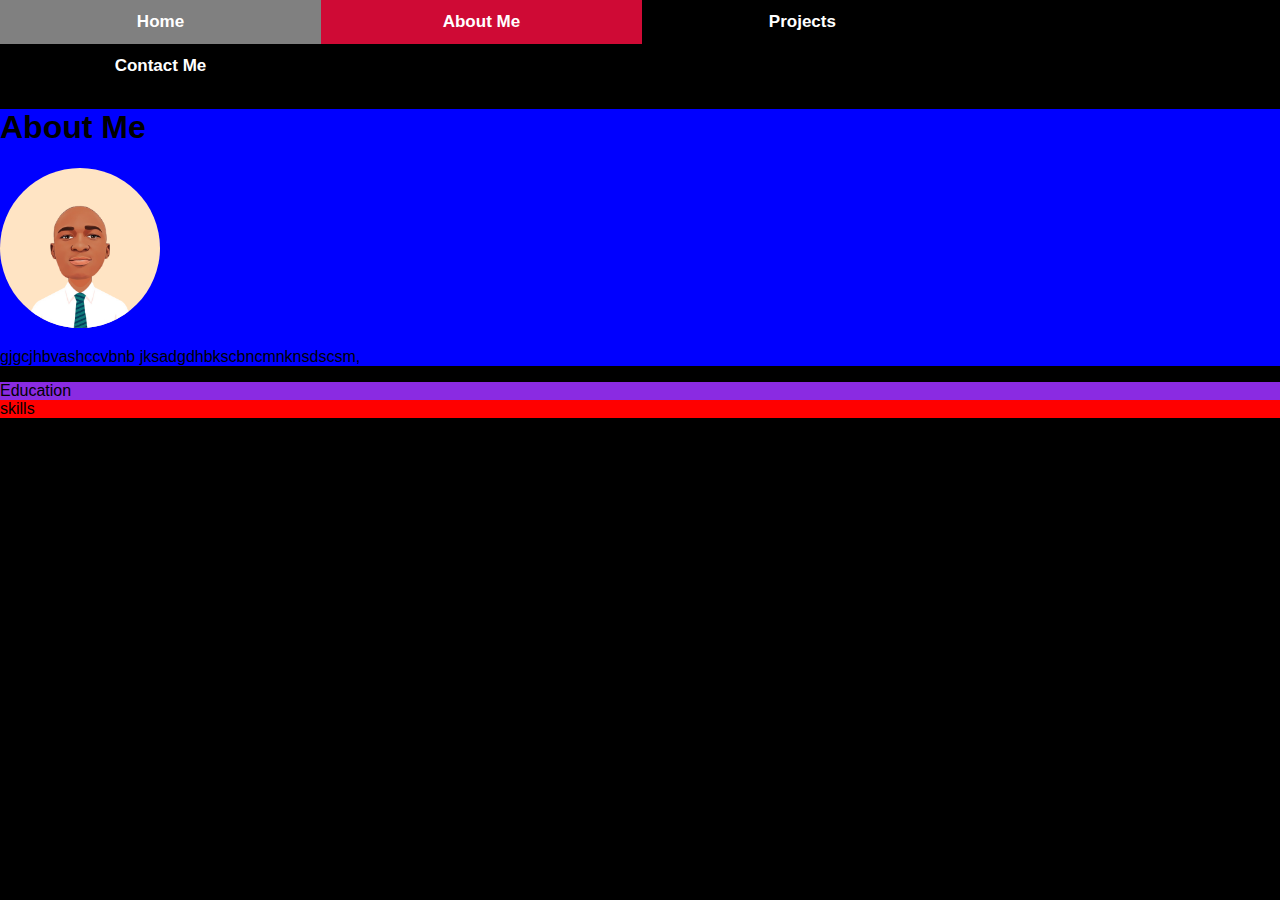
==== about.html @ 5c8c2061 "First commit" ====
<!DOCTYPE html>
<html lang="en">

<head>
    <meta charset="UTF-8">
    <meta http-equiv="X-UA-Compatible" content="IE=edge">
    <meta name="viewport" content="width=device-width, initial-scale=1.0">
    <title>About Me</title>
    <link rel="stylesheet" href="style.css">
    <link rel="icon" href="favicon.ico">
</head>

<body>
    <div class="navbar">
        <a href="index.html">Home</a>
        <a class="active" href="about.html">About Me</a>
        <a href="projects.html">Projects</a>
        <a href="contact.html">Contact Me</a>
    </div>
    <div class="aboutMeheader">
        <h1>About Me</h1>
        <img class="aboutpicture" src="toonmecom_2-re.png" alt="myself-img">

<p>gjgcjhbvashccvbnb jksadgdhbkscbncmnknsdscsm,</p>
    </div>

    <div class="Education">
        Education
    </div>
    
    <div class="skills">
        skills

    </div>


</body>

</html>
---- style.css ----
body {
    background-color: black;

    /* font-family: 'Franklin Gothic Medium', 'Arial Narrow', Arial, sans-serif; */
    font-family: 'Segoe UI', Tahoma, Geneva, Verdana, sans-serif;
    margin: 0;
}

/* Style the navigation menu */
.navbar {
    /* width: 70%; */
    /* background-color: #555; */
    overflow: auto;
    font-weight: bold;
}

/* Navigation links */
.navbar a {
    float: left;
    padding: 12px;
    color: white;
    text-decoration: none;
    font-size: 17px;
    width: 23.2%;
    /* Four equal-width links. If you have two links, use 50%, and 33.33% for three links, etc.. */
    text-align: center;
    /* If you want the text to be centered */
}

/* Add a background color on mouse-over */
.navbar a:hover {
    background-color: grey;
}

/* Style the current/active link */
.navbar a.active {
    background-color: hwb(347 4% 19%);
}

button {
    /* Green */
    border-radius: 10px;
    padding: 15px 32px;
    text-align: center;
    text-decoration: none;
    /* text-decoration: none; */
    width: 13em;
    font-size: 15px;
    /* box-shadow: 0 8px 16px 0 rgba(0, 0, 0, 0.2), 0 6px 20px 0 rgba(0, 0, 0, 0.19); */
}

button:hover {
    background-color:  grey;
    /* Green */
}

.picture {
    /* background-color: bisque; */
    width: 40em;
    height: 40em;
    position: absolute;
    margin-left: 40em;
    margin-top: 0em;
}

.aboutpicture {
    background-color: bisque;
    width: 10em;
    height: 10em;
    border-radius: 50%;

}

.aboutMeheader {

    background-color: blue;
}
.Education{
    background-color: blueviolet;
}

.skills {
    background-color: red;

}

.text {
    /* background-color: #4CAF50; */
    /* width: 20em;
    height: 20em; */
    position: absolute;
    margin-top: 6em;
    margin-left: 10em;
    color: aliceblue;



}

hr {
    margin-bottom: 5em;
}

.buttoms {
    /* background-color: bisque; */
    margin-left: 10em;
    margin-top: 20em;
    position: absolute;
}

.name {
    color: hwb(347 4% 19%);
}

.footer {
    background-color: hwb(347 4% 19%);
}

/* Add responsiveness - on screens less than 500px, make the navigation links appear on top of each other, instead of next to each other */
@media screen and (max-width: 500px) {
    .navbar a {
        float: none;
        display: block;
        width: 100%;
        text-align: left;
        /* If you want the text to be left-aligned on small screens */
    }
}
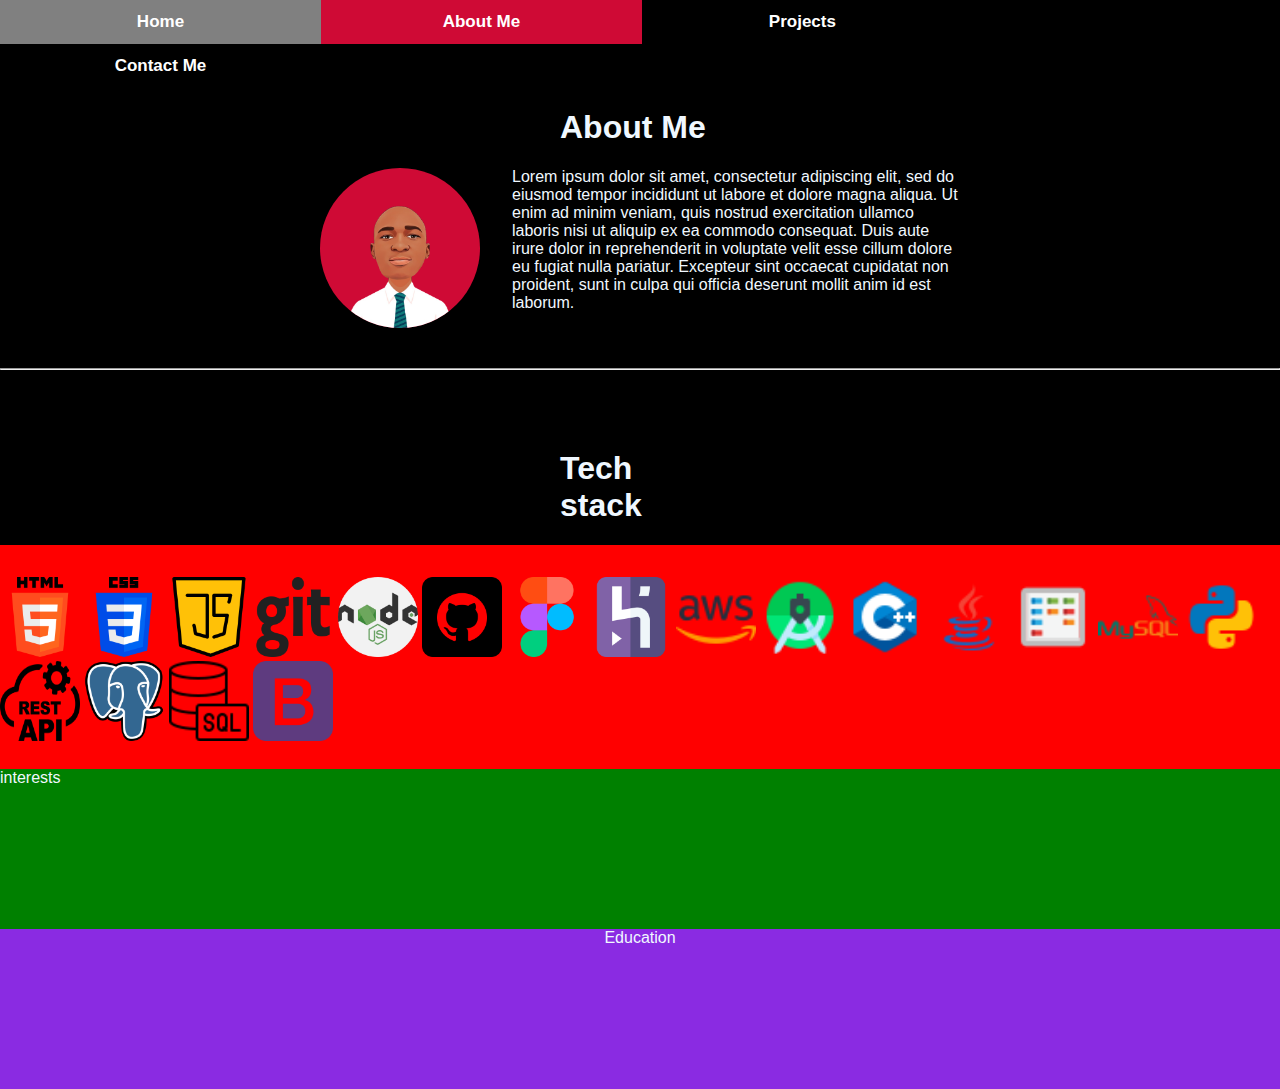
==== commit db750190: "save changes on about me" ====
--- a/about.html
+++ b/about.html
@@ -17,23 +17,52 @@
         <a href="projects.html">Projects</a>
         <a href="contact.html">Contact Me</a>
     </div>
+    <div class="aboutMetext">
+        <h1>About Me</h1>
+    </div>
     <div class="aboutMeheader">
-        <h1>About Me</h1>
-        <img class="aboutpicture" src="toonmecom_2-re.png" alt="myself-img">
+        <img class="aboutpicture" src="toonmecom_2-re.png" alt="myself-img2">
 
-<p>gjgcjhbvashccvbnb jksadgdhbkscbncmnknsdscsm,</p>
+        <p class="paragraph">Lorem ipsum dolor sit amet, consectetur adipiscing elit, sed do eiusmod tempor incididunt
+            ut labore et dolore magna aliqua. Ut enim ad minim veniam, quis nostrud exercitation ullamco laboris nisi ut
+            aliquip ex ea commodo consequat. Duis aute irure dolor in reprehenderit in voluptate velit esse cillum
+            dolore eu fugiat nulla pariatur. Excepteur sint occaecat cupidatat non proident, sunt in culpa qui officia
+            deserunt mollit anim id est laborum.</p>
+    </div>
+    <hr>
+    <div class="aboutMetext">
+        <h1>Tech stack</h1>
+    </div>
+    <div class="skills">
+    <img class="skills-icons" src="skills/html-5.png" alt="skills-icons">
+    <img class="skills-icons" src="skills/css-3.png" alt="skills-icons">
+    <img class="skills-icons" src="skills/java-script.png" alt="skills-icons">
+        
+        <img class="skills-icons" src="skills/git.png" alt="skills-icons">
+        <img class="skills-icons" src="skills/nodejs.png" alt="skills-icons">
+        <img class="skills-icons" src="skills/github.png" alt="skills-icons">
+        <img class="skills-icons" src="skills/figma.png" alt="skills-icons">
+        <img class="skills-icons" src="skills/heroku.png" alt="skills-icons">
+        <img class="skills-icons" src="skills/icons8-amazon-web-services-48.png" alt="skills-icons">
+        <img class="skills-icons" src="skills/icons8-android-studio-48.png" alt="skills-icons">
+        <img class="skills-icons" src="skills/icons8-c++-48.png" alt="skills-icons">
+        <img class="skills-icons" src="skills/icons8-java-48.png" alt="skills-icons">
+        <img class="skills-icons" src="skills/icons8-kanban-50.png" alt="skills-icons">
+        <img class="skills-icons" src="skills/icons8-mysql-logo-48.png" alt="skills-icons">
+        <img class="skills-icons" src="skills/icons8-python-48.png" alt="skills-icons">
+        <img class="skills-icons" src="skills/rest-api-icon.png" alt="skills-icons">
+        <img class="skills-icons" src="skills/postgre.png" alt="skills-icons">
+        <img class="skills-icons" src="skills/icons8-sql-60.png" alt="skills-icons">
+        <img class="skills-icons" src="skills/bootstrap.png" alt="skills-icons">
+    </div>
+    <div class="interests">
+        interests
+
     </div>
 
     <div class="Education">
         Education
     </div>
-    
-    <div class="skills">
-        skills
-
-    </div>
-
-
 </body>
 
 </html>--- a/style.css
+++ b/style.css
@@ -4,6 +4,7 @@
     /* font-family: 'Franklin Gothic Medium', 'Arial Narrow', Arial, sans-serif; */
     font-family: 'Segoe UI', Tahoma, Geneva, Verdana, sans-serif;
     margin: 0;
+    color: aliceblue;
 }
 
 /* Style the navigation menu */
@@ -63,27 +64,6 @@
     margin-top: 0em;
 }
 
-.aboutpicture {
-    background-color: bisque;
-    width: 10em;
-    height: 10em;
-    border-radius: 50%;
-
-}
-
-.aboutMeheader {
-
-    background-color: blue;
-}
-.Education{
-    background-color: blueviolet;
-}
-
-.skills {
-    background-color: red;
-
-}
-
 .text {
     /* background-color: #4CAF50; */
     /* width: 20em;
@@ -116,6 +96,52 @@
     background-color: hwb(347 4% 19%);
 }
 
+/* ABOUT PAGE *//* ABOUT PAGE *//* ABOUT PAGE *//* ABOUT PAGE *//* ABOUT PAGE */
+.aboutMetext{
+    /* background-color: aliceblue; */
+    width: 10em;
+    margin: auto;}
+
+
+    .aboutpicture {
+        background-color:hwb(347 4% 19%);
+        width: 10em;
+        height: 10em;
+        border-radius: 50%;
+        float: left;
+    
+    }
+    .paragraph{
+        padding-left: 12em;
+    }
+    .aboutMeheader {
+        /* background-color: blue; */
+        width: 40em;
+        height: 12em;
+    margin: auto;}
+
+    .skills {
+        background-color: red;
+        height: 10em;
+        display: inline-block;
+        padding-top: 2em;
+        padding-bottom: 2em;
+    }
+    .Education{
+        background-color: blueviolet;
+        /* width: 10em; */
+        text-align: center;
+        height: 10em;
+    }
+    .interests {
+        background-color: green;
+        height: 10em;
+    }
+.skills-icons{
+    width: 5em;
+    height: 5em;
+}
+
 /* Add responsiveness - on screens less than 500px, make the navigation links appear on top of each other, instead of next to each other */
 @media screen and (max-width: 500px) {
     .navbar a {
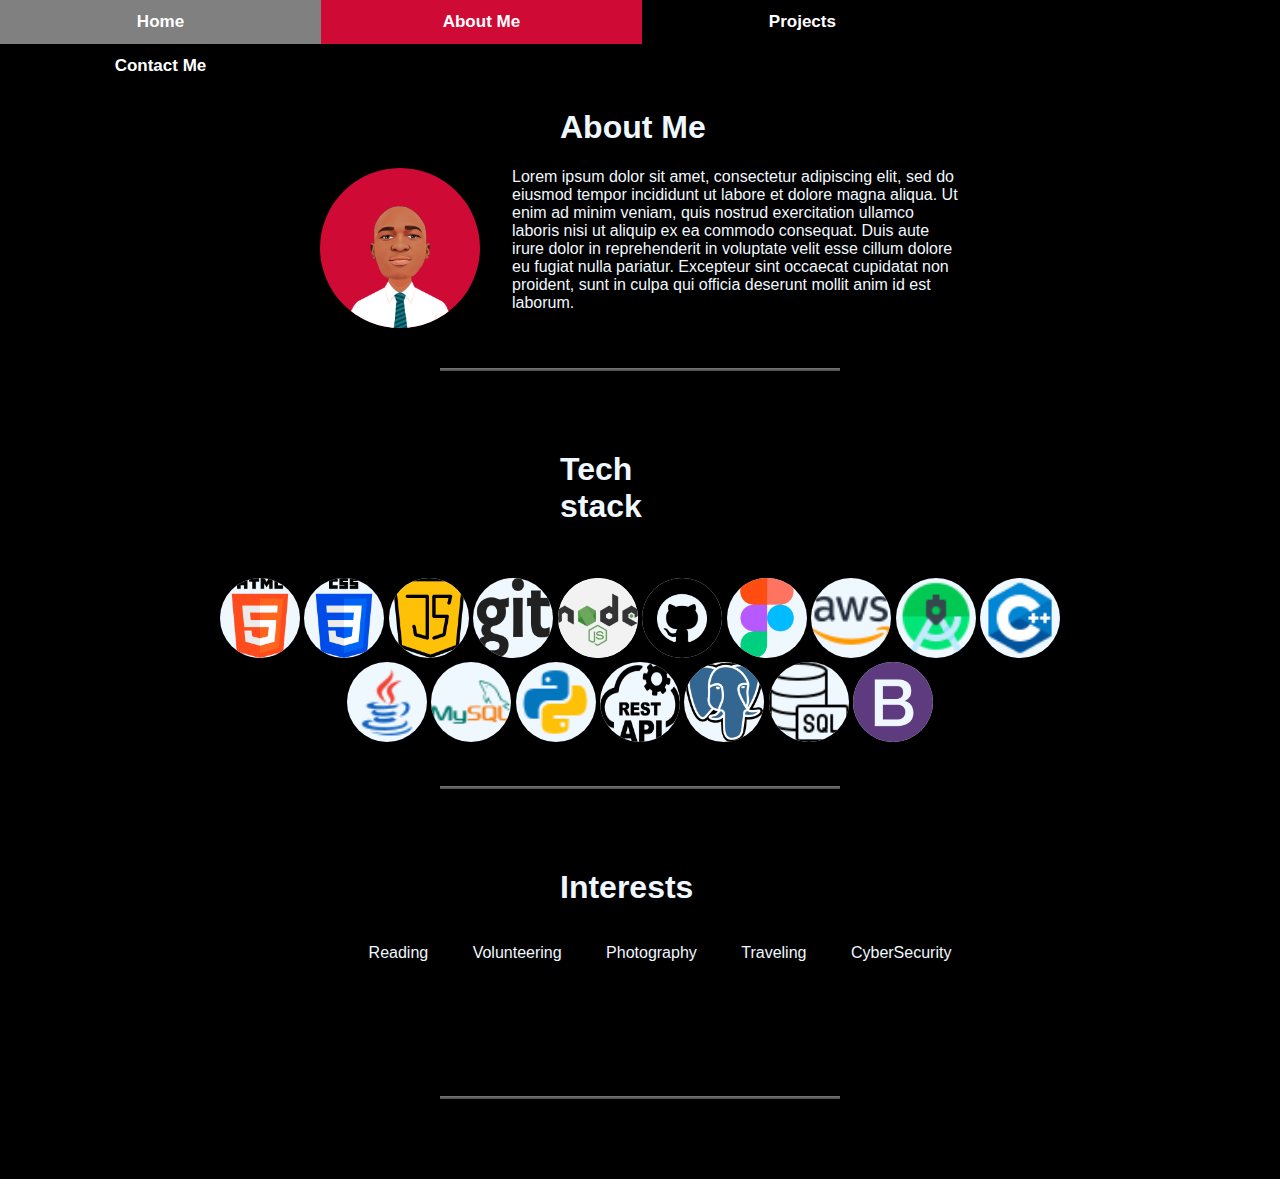
==== commit 3241aafc: "about me changes" ====
--- a/about.html
+++ b/about.html
@@ -29,25 +29,22 @@
             dolore eu fugiat nulla pariatur. Excepteur sint occaecat cupidatat non proident, sunt in culpa qui officia
             deserunt mollit anim id est laborum.</p>
     </div>
-    <hr>
+    <hr class="line">
     <div class="aboutMetext">
         <h1>Tech stack</h1>
     </div>
     <div class="skills">
-    <img class="skills-icons" src="skills/html-5.png" alt="skills-icons">
-    <img class="skills-icons" src="skills/css-3.png" alt="skills-icons">
-    <img class="skills-icons" src="skills/java-script.png" alt="skills-icons">
-        
+        <img class="skills-icons" src="skills/html-5.png" alt="skills-icons">
+        <img class="skills-icons" src="skills/css-3.png" alt="skills-icons">
+        <img class="skills-icons" src="skills/java-script.png" alt="skills-icons">
         <img class="skills-icons" src="skills/git.png" alt="skills-icons">
         <img class="skills-icons" src="skills/nodejs.png" alt="skills-icons">
         <img class="skills-icons" src="skills/github.png" alt="skills-icons">
         <img class="skills-icons" src="skills/figma.png" alt="skills-icons">
-        <img class="skills-icons" src="skills/heroku.png" alt="skills-icons">
         <img class="skills-icons" src="skills/icons8-amazon-web-services-48.png" alt="skills-icons">
         <img class="skills-icons" src="skills/icons8-android-studio-48.png" alt="skills-icons">
         <img class="skills-icons" src="skills/icons8-c++-48.png" alt="skills-icons">
         <img class="skills-icons" src="skills/icons8-java-48.png" alt="skills-icons">
-        <img class="skills-icons" src="skills/icons8-kanban-50.png" alt="skills-icons">
         <img class="skills-icons" src="skills/icons8-mysql-logo-48.png" alt="skills-icons">
         <img class="skills-icons" src="skills/icons8-python-48.png" alt="skills-icons">
         <img class="skills-icons" src="skills/rest-api-icon.png" alt="skills-icons">
@@ -55,14 +52,42 @@
         <img class="skills-icons" src="skills/icons8-sql-60.png" alt="skills-icons">
         <img class="skills-icons" src="skills/bootstrap.png" alt="skills-icons">
     </div>
+    <hr class="line">
+    <div class="aboutMetext">
+        <h1>Interests</h1>
+    </div>
     <div class="interests">
-        interests
+        <ul>Reading</ul>
+        <ul>Volunteering</ul>
+        <ul>Photography</ul>
+        <ul>Traveling</ul>
+        <ul>CyberSecurity</ul>
+        <!-- <figure>
+            <img src="skills/icons8-community-work-78.png" alt="Trulli" style="width:5%">
+            <figcaption>Volunteering</figcaption>
+          </figure>
 
+          <figure>
+            <img src="skills/icons8-reading-64.png" alt="Trulli" style="width:5%">
+            <figcaption>Reading</figcaption>
+          </figure> -->
+    </div>
+    <hr class="line">
+    <!-- <div class="aboutMetext">
+        <h1>Education</h1>
     </div>
 
     <div class="Education">
-        Education
-    </div>
+<div class="UKZN">
+<h2>UNIVERSITY OF KWAZULU-NATAL     (2018-2021)</h2>
+<h4>BSC COMPUTER ENGINEERING</h4>
+</div>
+<div class="CodeX">
+  <h2>  PROJECT CODEX     (2022)</h2>
+<h4>FULL STACK AGILE WEB DEVELOPER TRAINING</h4>
+</div>
+    </div> -->
+    <!-- <hr class="line"> -->
 </body>
 
 </html>--- a/style.css
+++ b/style.css
@@ -51,7 +51,7 @@
 }
 
 button:hover {
-    background-color:  grey;
+    background-color: grey;
     /* Green */
 }
 
@@ -96,52 +96,88 @@
     background-color: hwb(347 4% 19%);
 }
 
-/* ABOUT PAGE *//* ABOUT PAGE *//* ABOUT PAGE *//* ABOUT PAGE *//* ABOUT PAGE */
-.aboutMetext{
+/* ABOUT PAGE */
+/* ABOUT PAGE */
+/* ABOUT PAGE */
+/* ABOUT PAGE */
+/* ABOUT PAGE */
+.aboutMetext {
     /* background-color: aliceblue; */
     width: 10em;
-    margin: auto;}
+    margin: auto;
+}
 
 
-    .aboutpicture {
-        background-color:hwb(347 4% 19%);
-        width: 10em;
-        height: 10em;
-        border-radius: 50%;
-        float: left;
-    
-    }
-    .paragraph{
-        padding-left: 12em;
-    }
-    .aboutMeheader {
-        /* background-color: blue; */
-        width: 40em;
-        height: 12em;
-    margin: auto;}
+.aboutpicture {
+    background-color: hwb(347 4% 19%);
+    width: 10em;
+    height: 10em;
+    border-radius: 50%;
+    float: left;
 
-    .skills {
-        background-color: red;
-        height: 10em;
-        display: inline-block;
-        padding-top: 2em;
-        padding-bottom: 2em;
-    }
-    .Education{
-        background-color: blueviolet;
-        /* width: 10em; */
-        text-align: center;
-        height: 10em;
-    }
-    .interests {
-        background-color: green;
-        height: 10em;
-    }
-.skills-icons{
+}
+
+.paragraph {
+    padding-left: 12em;
+}
+
+.aboutMeheader {
+    /* background-color: blue; */
+    width: 40em;
+    height: 12em;
+    margin: auto;
+}
+.skills {
+    /* background-color: rgb(34, 33, 33); */
+    /* height: 10em; */
+    display: inline-block;
+    position: relative;
+    padding-top: 2em;
+    padding-bottom: 2em;
+    text-align: center;
+    margin-left: 12em;
+    margin-right: 12em;
+    /* border-radius: 1em; */
+
+
+}
+.Education {
+    /* background-color: blueviolet; */
+    /* width: 10em; */
+    text-align: center;
+    height: 12em;
+}
+.interests {
+    /* background-color: green; */
+    height: 10em;
+    text-align: center;
+    /* display: inline-flex; */
+}
+
+.skills-icons {
     width: 5em;
     height: 5em;
+    background-color: aliceblue;
+    /* color: aliceblue; */
+    border-radius: 50%;
+    margin: auto;
 }
+/* figure{
+    display: inline-block;
+} */
+ul{
+    display: inline-block;
+}
+h2{
+    margin: 0;
+}
+.line{
 
+    width: 25em;
+    height: 3px;
+    border: 0;
+    box-shadow: inset 0 12px 12px -12px whitesmoke;
+}
 /* Add responsiveness - on screens less than 500px, make the navigation links appear on top of each other, instead of next to each other */
 @media screen and (max-width: 500px) {
     .navbar a {
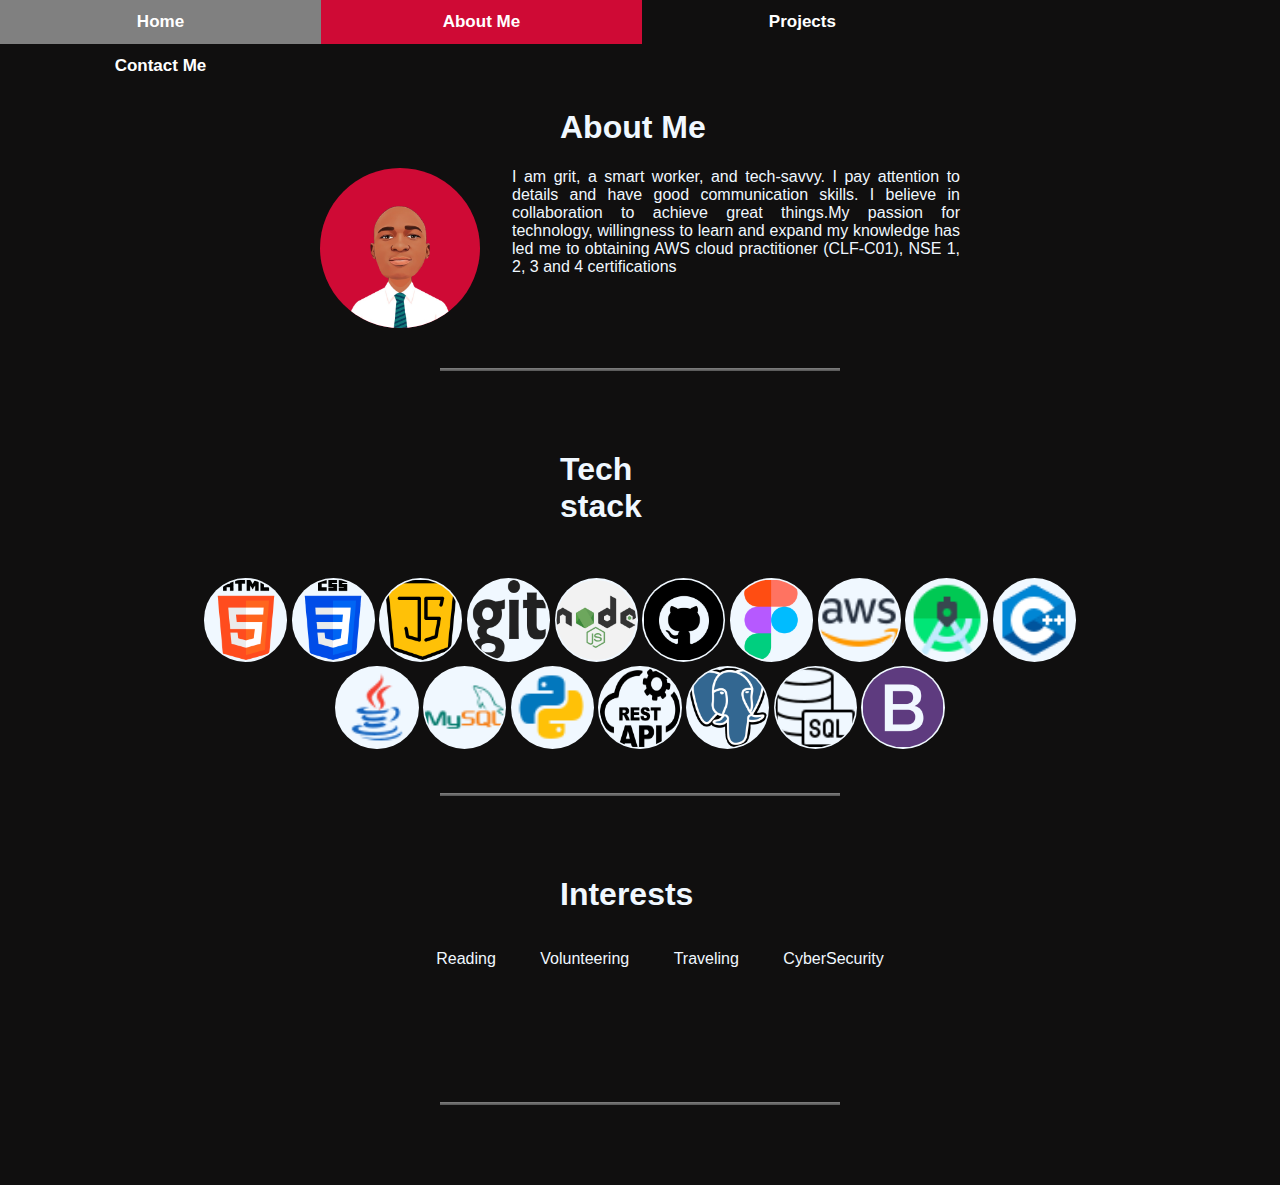
==== commit b59c6bc4: "save changes" ====
--- a/about.html
+++ b/about.html
@@ -23,11 +23,10 @@
     <div class="aboutMeheader">
         <img class="aboutpicture" src="toonmecom_2-re.png" alt="myself-img2">
 
-        <p class="paragraph">Lorem ipsum dolor sit amet, consectetur adipiscing elit, sed do eiusmod tempor incididunt
-            ut labore et dolore magna aliqua. Ut enim ad minim veniam, quis nostrud exercitation ullamco laboris nisi ut
-            aliquip ex ea commodo consequat. Duis aute irure dolor in reprehenderit in voluptate velit esse cillum
-            dolore eu fugiat nulla pariatur. Excepteur sint occaecat cupidatat non proident, sunt in culpa qui officia
-            deserunt mollit anim id est laborum.</p>
+        <p class="paragraph">I am grit, a smart worker, and tech-savvy. I pay attention to details and have
+            good communication skills. I believe in collaboration to achieve great
+            things.My passion for technology, willingness to learn and expand my knowledge has led me to obtaining AWS cloud practitioner (CLF-C01), NSE 1,
+            2, 3 and 4 certifications</p>
     </div>
     <hr class="line">
     <div class="aboutMetext">
@@ -59,7 +58,7 @@
     <div class="interests">
         <ul>Reading</ul>
         <ul>Volunteering</ul>
-        <ul>Photography</ul>
+        <!-- <ul>Photography</ul> -->
         <ul>Traveling</ul>
         <ul>CyberSecurity</ul>
         <!-- <figure>
--- a/style.css
+++ b/style.css
@@ -1,6 +1,6 @@
 body {
-    background-color: black;
-
+    background-color: rgb(16, 15, 15);
+    background-image: url("florian.jpg");
     /* font-family: 'Franklin Gothic Medium', 'Arial Narrow', Arial, sans-serif; */
     font-family: 'Segoe UI', Tahoma, Geneva, Verdana, sans-serif;
     margin: 0;
@@ -97,10 +97,6 @@
 }
 
 /* ABOUT PAGE */
-/* ABOUT PAGE */
-/* ABOUT PAGE */
-/* ABOUT PAGE */
-/* ABOUT PAGE */
 .aboutMetext {
     /* background-color: aliceblue; */
     width: 10em;
@@ -119,6 +115,7 @@
 
 .paragraph {
     padding-left: 12em;
+text-align: justify;
 }
 
 .aboutMeheader {
@@ -159,8 +156,9 @@
     height: 5em;
     background-color: aliceblue;
     /* color: aliceblue; */
-    border-radius: 50%;
-    margin: auto;
+    margin: auto;
+    border-radius: 60%;
+padding: 0.1em;
 }
 /* figure{
     display: inline-block;
@@ -178,6 +176,48 @@
     border: 0;
     box-shadow: inset 0 12px 12px -12px whitesmoke;
 }
+
+/* Style inputs with type="text", select elements and textareas */
+input[type=text], select, textarea {
+    width: 100%; /* Full width */
+    padding: 12px; /* Some padding */ 
+    border: 1px solid #ccc; /* Gray border */
+    border-radius: 4px; /* Rounded borders */
+    box-sizing: border-box; /* Make sure that padding and width stays in place */
+    margin-top: 6px; /* Add a top margin */
+    margin-bottom: 16px; /* Bottom margin */
+    resize: vertical /* Allow the user to vertically resize the textarea (not horizontally) */
+  }
+  
+  /* Style the submit button with a specific background color etc */
+  input[type=submit] {
+    background-color: hwb(347 4% 19%);;
+    color: white;
+    padding: 12px 20px;
+    border: none;
+    border-radius: 4px;
+    cursor: pointer;
+margin-top: 2em;
+margin-left: 20em;
+  }
+  
+  /* When moving the mouse over the submit button, add a darker green color */
+  input[type=submit]:hover {
+    background-color:  hwb(347 13% 36%);
+  }
+  
+  /* Add a background color and some padding around the form */
+  .contact-container {
+    border-radius: 5px;
+    background-color: hwb(347 4% 19%);
+    padding: 30px;
+    width: 40em;
+    height: 30em;
+    margin: auto;
+margin-top: 3em;
+  }
+
+
 /* Add responsiveness - on screens less than 500px, make the navigation links appear on top of each other, instead of next to each other */
 @media screen and (max-width: 500px) {
     .navbar a {
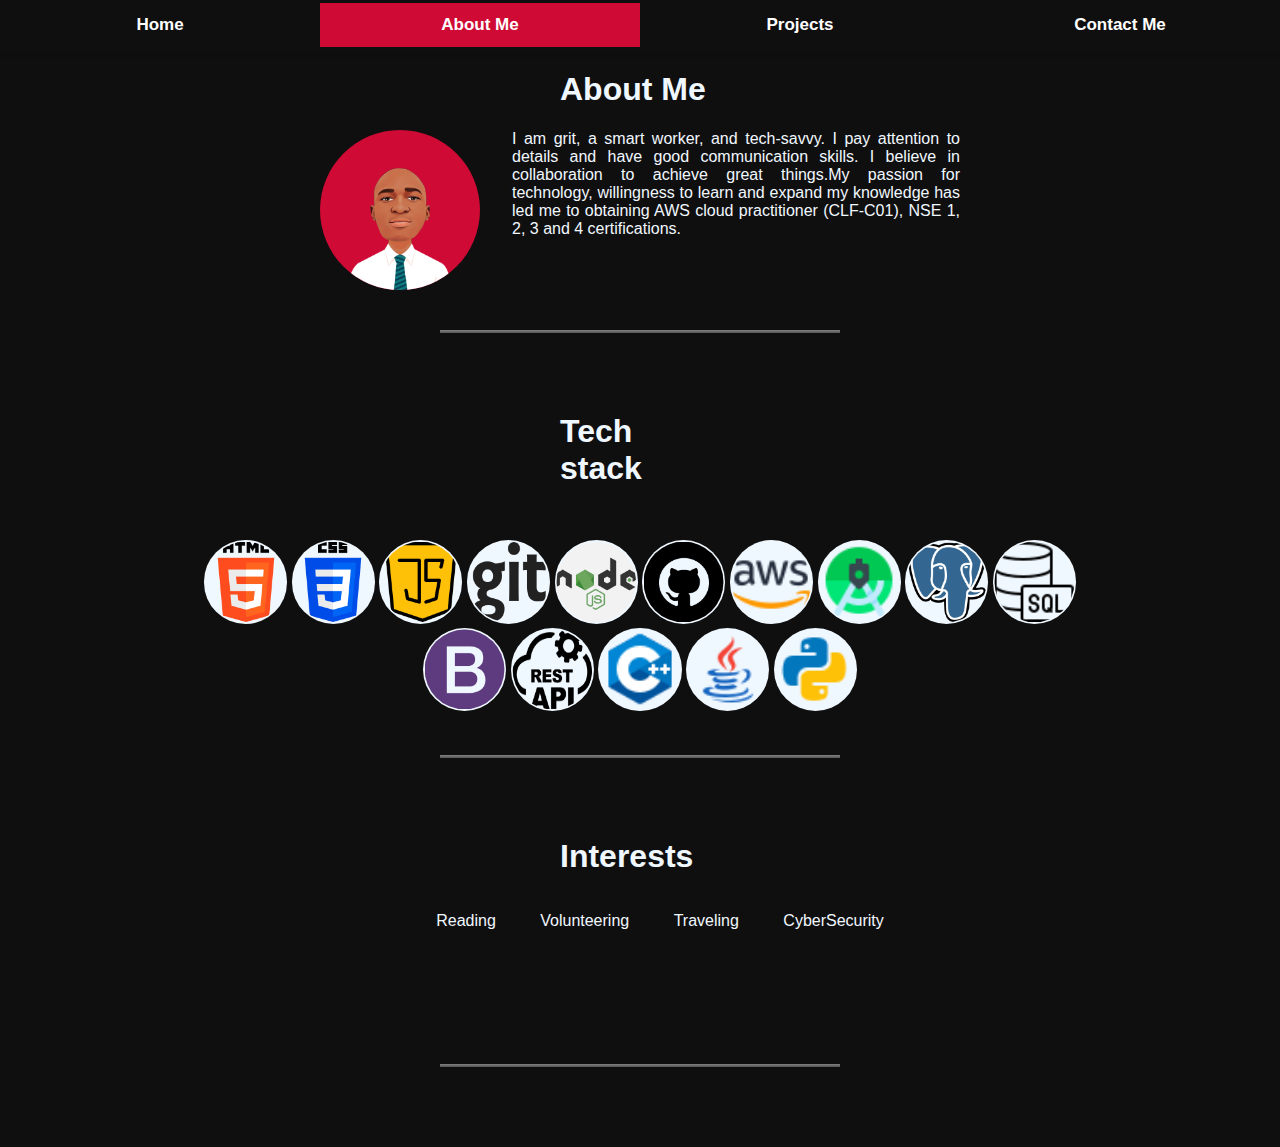
==== commit 1671cbf4: "saved changes on project" ====
--- a/about.html
+++ b/about.html
@@ -25,8 +25,10 @@
 
         <p class="paragraph">I am grit, a smart worker, and tech-savvy. I pay attention to details and have
             good communication skills. I believe in collaboration to achieve great
-            things.My passion for technology, willingness to learn and expand my knowledge has led me to obtaining AWS cloud practitioner (CLF-C01), NSE 1,
-            2, 3 and 4 certifications</p>
+            things.My passion for technology, willingness to learn and expand my knowledge has led me to obtaining AWS
+            cloud practitioner (CLF-C01), NSE 1,
+            2, 3 and 4 certifications.
+        </P>
     </div>
     <hr class="line">
     <div class="aboutMetext">
@@ -39,17 +41,17 @@
         <img class="skills-icons" src="skills/git.png" alt="skills-icons">
         <img class="skills-icons" src="skills/nodejs.png" alt="skills-icons">
         <img class="skills-icons" src="skills/github.png" alt="skills-icons">
-        <img class="skills-icons" src="skills/figma.png" alt="skills-icons">
+        <!-- <img class="skills-icons" src="skills/figma.png" alt="skills-icons"> -->
         <img class="skills-icons" src="skills/icons8-amazon-web-services-48.png" alt="skills-icons">
         <img class="skills-icons" src="skills/icons8-android-studio-48.png" alt="skills-icons">
-        <img class="skills-icons" src="skills/icons8-c++-48.png" alt="skills-icons">
-        <img class="skills-icons" src="skills/icons8-java-48.png" alt="skills-icons">
-        <img class="skills-icons" src="skills/icons8-mysql-logo-48.png" alt="skills-icons">
-        <img class="skills-icons" src="skills/icons8-python-48.png" alt="skills-icons">
-        <img class="skills-icons" src="skills/rest-api-icon.png" alt="skills-icons">
         <img class="skills-icons" src="skills/postgre.png" alt="skills-icons">
         <img class="skills-icons" src="skills/icons8-sql-60.png" alt="skills-icons">
         <img class="skills-icons" src="skills/bootstrap.png" alt="skills-icons">
+        <img class="skills-icons" src="skills/rest-api-icon.png" alt="skills-icons">
+        <img class="skills-icons" src="skills/icons8-c++-48.png" alt="skills-icons">
+        <img class="skills-icons" src="skills/icons8-java-48.png" alt="skills-icons">
+        <img class="skills-icons" src="skills/icons8-python-48.png" alt="skills-icons">
+
     </div>
     <hr class="line">
     <div class="aboutMetext">
--- a/style.css
+++ b/style.css
@@ -10,9 +10,14 @@
 /* Style the navigation menu */
 .navbar {
     /* width: 70%; */
-    /* background-color: #555; */
     overflow: auto;
     font-weight: bold;
+    display: flex;
+    align-items: center;
+    height: 50px;
+    /* background-color: #3498db; */
+    box-shadow: 0px 0px 10px rgba(0, 0, 0, 0.1);
+
 }
 
 /* Navigation links */
@@ -115,7 +120,7 @@
 
 .paragraph {
     padding-left: 12em;
-text-align: justify;
+    text-align: justify;
 }
 
 .aboutMeheader {
@@ -124,6 +129,7 @@
     height: 12em;
     margin: auto;
 }
+
 .skills {
     /* background-color: rgb(34, 33, 33); */
     /* height: 10em; */
@@ -138,12 +144,14 @@
 
 
 }
+
 .Education {
     /* background-color: blueviolet; */
     /* width: 10em; */
     text-align: center;
     height: 12em;
 }
+
 .interests {
     /* background-color: green; */
     height: 10em;
@@ -158,71 +166,190 @@
     /* color: aliceblue; */
     margin: auto;
     border-radius: 60%;
-padding: 0.1em;
-}
+    padding: 0.1em;
+}
+
 /* figure{
     display: inline-block;
 } */
-ul{
-    display: inline-block;
-}
-h2{
+ul {
+    display: inline-block;
+}
+
+h2 {
     margin: 0;
 }
-.line{
-
+
+@keyframes name-animation {
+    from {
+      transform: translateX(-100%);
+    }
+    to {
+      transform: translateX(0);
+    }
+  }
+  
+  .name-animation {
+    animation: name-animation 2s ease-in-out;
+  }
+
+  @keyframes name-animation2 {
+    from {
+      transform: translateX(100%);
+    }
+    to {
+      transform: translateX(0);
+    }
+  }
+  
+  .name-animation2 {
+    animation: name-animation2 2s ease-in-out;
+  }
+
+.line {
     width: 25em;
     height: 3px;
     border: 0;
     box-shadow: inset 0 12px 12px -12px whitesmoke;
 }
 
+@keyframes hello {
+    0% {
+      font-size: 20px;
+    }
+    50% {
+      font-size: 30px;
+    }
+    100% {
+      font-size: 20px;
+    }
+  }
+  
+  .hello {
+    animation: hello 2s ease-in-out;
+  }
+
+  .buttoms a{
+    background-color:  hwb(347 4% 19%);
+  }
 /* Style inputs with type="text", select elements and textareas */
-input[type=text], select, textarea {
-    width: 100%; /* Full width */
-    padding: 12px; /* Some padding */ 
-    border: 1px solid #ccc; /* Gray border */
-    border-radius: 4px; /* Rounded borders */
-    box-sizing: border-box; /* Make sure that padding and width stays in place */
-    margin-top: 6px; /* Add a top margin */
-    margin-bottom: 16px; /* Bottom margin */
-    resize: vertical /* Allow the user to vertically resize the textarea (not horizontally) */
-  }
-  
-  /* Style the submit button with a specific background color etc */
-  input[type=submit] {
-    background-color: hwb(347 4% 19%);;
+input[type=text],
+select,
+textarea {
+    width: 100%;
+    /* Full width */
+    padding: 12px;
+    /* Some padding */
+    border: 1px solid #ccc;
+    /* Gray border */
+    border-radius: 4px;
+    /* Rounded borders */
+    box-sizing: border-box;
+    /* Make sure that padding and width stays in place */
+    margin-top: 6px;
+    /* Add a top margin */
+    margin-bottom: 16px;
+    /* Bottom margin */
+    resize: vertical
+        /* Allow the user to vertically resize the textarea (not horizontally) */
+}
+
+/* Style the submit button with a specific background color etc */
+input[type=submit] {
+    background-color: hwb(347 4% 19%);
+    ;
     color: white;
     padding: 12px 20px;
     border: none;
     border-radius: 4px;
     cursor: pointer;
-margin-top: 2em;
-margin-left: 20em;
-  }
-  
-  /* When moving the mouse over the submit button, add a darker green color */
-  input[type=submit]:hover {
-    background-color:  hwb(347 13% 36%);
-  }
-  
-  /* Add a background color and some padding around the form */
-  .contact-container {
+    margin-top: 2em;
+    margin-left: 20em;
+}
+
+/* When moving the mouse over the submit button, add a darker green color */
+input[type=submit]:hover {
+    background-color: hwb(347 13% 36%);
+}
+
+/* Add a background color and some padding around the form */
+.contact-container {
     border-radius: 5px;
     background-color: hwb(347 4% 19%);
     padding: 30px;
     width: 40em;
     height: 30em;
     margin: auto;
-margin-top: 3em;
-  }
-
+    margin-top: 3em;
+}
+
+.project-card {
+    /* margin: auto; */
+    margin-left: 0.8em;
+    padding: 10px;
+    display: inline-block;
+    flex-direction: column;
+    align-items: center;
+    width: 300px;
+    height: 520px;
+    background-color: hwb(348 24% 72%);
+    border-radius: 10px;
+    box-shadow: 0px 0px 10px rgba(0, 0, 0, 0.1);
+    overflow: hidden;
+    transition: transform 0.5s;
+}
+
+.project-card:hover {
+    transform: scale(1.1);
+}
+
+.project-card img {
+    width: 100%;
+    height: 200px;
+    object-fit: cover;
+}
+
+.project-card h2 {
+    margin: 20px 0;
+    font-size: 22px;
+}
+
+.project-card p {
+    margin: 0 20px;
+    font-size: 16px;
+    text-align: center;
+}
+
+.view-project-button {
+    display: inline-block;
+    margin: 20px;
+    padding: 10px 20px;
+    border: none;
+    border-radius: 5px;
+    background-color: hwb(347 4% 19%);
+    color: white;
+    font-size: 16px;
+    text-decoration: none;
+    transition: background-color 0.2s;
+}
+header{
+    width: 10em;
+    margin: auto;
+}
+
+.view-project-button:hover {
+    background-color: #2980b9;
+}
+
+.footer{
+margin: auto;
+}
 
 /* Add responsiveness - on screens less than 500px, make the navigation links appear on top of each other, instead of next to each other */
 @media screen and (max-width: 500px) {
     .navbar a {
         float: none;
-        display: block;
+        /* display: block; */
         width: 100%;
         text-align: left;
         /* If you want the text to be left-aligned on small screens */
